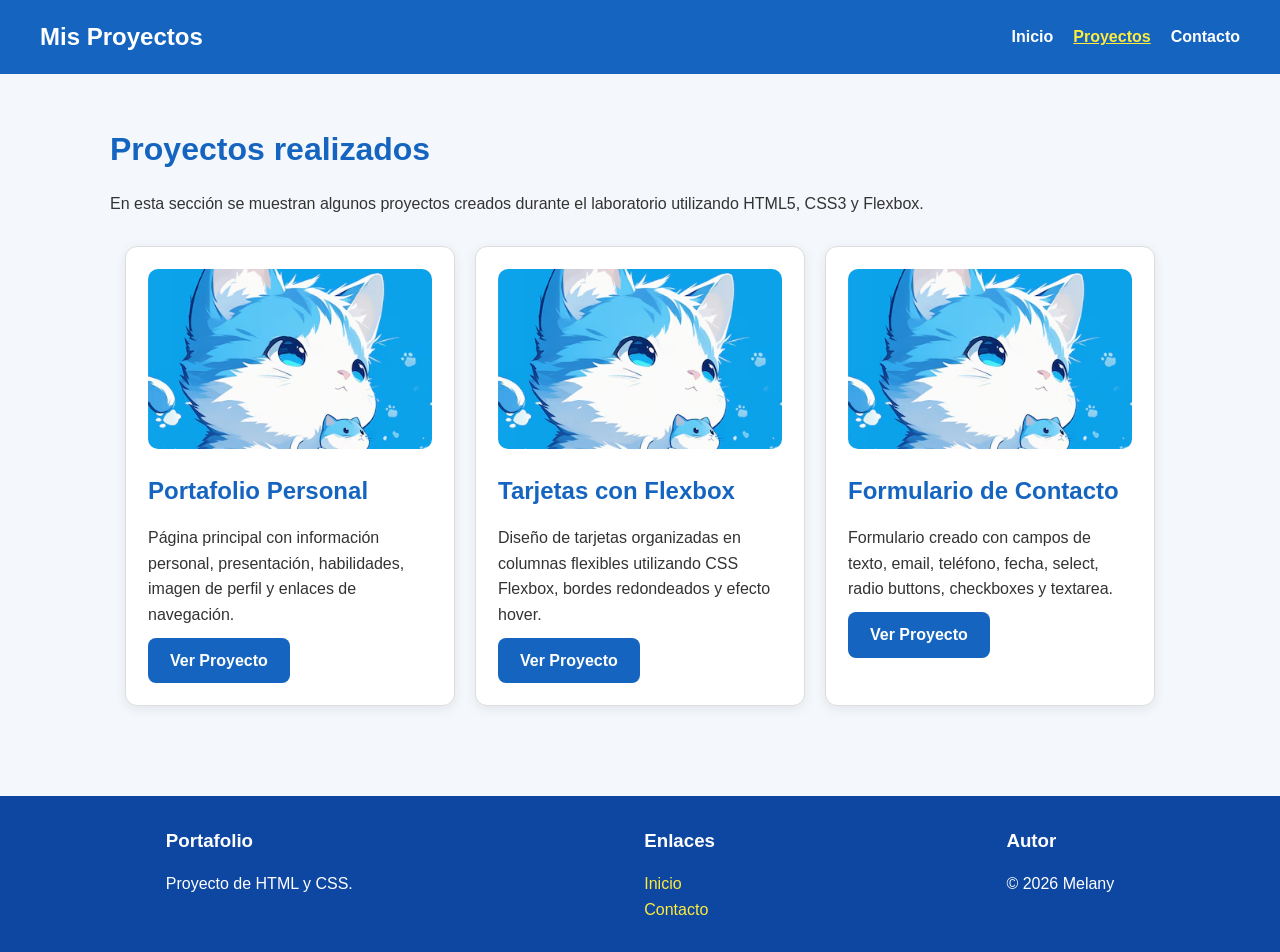
==== paginas/proyectos.html @ ca510959 "Subir laboratorio 1 completo" ====
<!DOCTYPE html>
<html lang="es">
<head>
    <meta charset="UTF-8">
    <meta name="viewport" content="width=device-width, initial-scale=1.0">
    <title>Mis Proyectos</title>
    <link rel="stylesheet" href="../css/estilos.css">
</head>
<body>

<header>
    <div class="logo">Mis Proyectos</div>

    <nav id="nav-principal">
        <ul>
            <li><a href="../index.html">Inicio</a></li>
            <li><a href="proyectos.html" class="activo">Proyectos</a></li>
            <li><a href="contacto.html">Contacto</a></li>
        </ul>
    </nav>
</header>

<main class="contenedor seccion">
    <h1>Proyectos realizados</h1>

    <p>
        En esta sección se muestran algunos proyectos creados durante el laboratorio
        utilizando HTML5, CSS3 y Flexbox.
    </p>

    <section class="tarjetas-grid">

        <article class="tarjeta">
            <img src="../img/perfil.jpg" alt="Imagen del proyecto portafolio personal">
            <h2>Portafolio Personal</h2>
            <p>
                Página principal con información personal, presentación, habilidades,
                imagen de perfil y enlaces de navegación.
            </p>
            <a href="../index.html" class="btn-primario">Ver Proyecto</a>
        </article>

        <article class="tarjeta">
            <img src="../img/perfil.jpg" alt="Imagen del proyecto tarjetas con Flexbox">
            <h2>Tarjetas con Flexbox</h2>
            <p>
                Diseño de tarjetas organizadas en columnas flexibles utilizando CSS Flexbox,
                bordes redondeados y efecto hover.
            </p>
            <a href="#" class="btn-primario">Ver Proyecto</a>
        </article>

        <article class="tarjeta">
            <img src="../img/perfil.jpg" alt="Imagen del proyecto formulario de contacto">
            <h2>Formulario de Contacto</h2>
            <p>
                Formulario creado con campos de texto, email, teléfono, fecha, select,
                radio buttons, checkboxes y textarea.
            </p>
            <a href="contacto.html" class="btn-primario">Ver Proyecto</a>
        </article>

    </section>
</main>

<footer>
    <div>
        <h3>Portafolio</h3>
        <p>Proyecto de HTML y CSS.</p>
    </div>

    <div>
        <h3>Enlaces</h3>
        <p><a href="../index.html">Inicio</a></p>
        <p><a href="contacto.html">Contacto</a></p>
    </div>

    <div>
        <h3>Autor</h3>
        <p>&copy; 2026 Melany</p>
    </div>
</footer>

</body>
</html>
---- css/estilos.css ----
* {
    margin: 0;
    padding: 0;
    box-sizing: border-box;
}

/* Estilos generales */
body {
    font-family: Arial, sans-serif;
    font-size: 16px;
    background-color: #f4f7fb;
    color: #333;
    line-height: 1.6;
}

/* Encabezado */
header {
    display: flex;
    justify-content: space-between;
    align-items: center;
    flex-wrap: wrap;
    padding: 18px 40px;
    background-color: #1565c0;
    color: white;
}

.logo {
    font-size: 24px;
    font-weight: bold;
}

/* Navegación */
nav ul {
    display: flex;
    gap: 20px;
    list-style: none;
    flex-wrap: wrap;
}

nav a {
    color: white;
    text-decoration: none;
    font-weight: bold;
}

nav a:hover,
nav a.activo {
    color: #ffeb3b;
    text-decoration: underline;
}

/* Contenedores */
.contenedor {
    max-width: 1100px;
    margin: auto;
    padding: 20px;
}

.seccion {
    margin-top: 30px;
    margin-bottom: 30px;
}

/* Hero */
.hero {
    display: flex;
    flex-direction: column;
    align-items: center;
    justify-content: center;
    min-height: 55vh;
    text-align: center;
    padding: 50px 20px;
    background: linear-gradient(135deg, #e3f2fd, #ffffff);
}

.hero h1 {
    font-size: 42px;
    color: #0d47a1;
    margin-bottom: 15px;
}

.hero p {
    max-width: 700px;
    margin-bottom: 12px;
}

/* Títulos */
h1,
h2,
h3 {
    color: #1565c0;
    margin-bottom: 15px;
}

/* Botones */
.btn-primario,
.btn-secundario {
    display: inline-block;
    padding: 10px 22px;
    border-radius: 8px;
    border: none;
    text-decoration: none;
    cursor: pointer;
    font-weight: bold;
    margin-top: 10px;
}

.btn-primario {
    background-color: #1565c0;
    color: white;
}

.btn-primario:hover {
    background-color: #0d47a1;
}

.btn-secundario {
    background-color: #e0e0e0;
    color: #333;
}

.btn-secundario:hover {
    background-color: #bdbdbd;
}

/* Sobre mí */
.sobre-mi {
    display: flex;
    gap: 25px;
    align-items: center;
    flex-wrap: wrap;
}

.sobre-mi img {
    width: 230px;
    border-radius: 12px;
    border: 4px solid #1565c0;
}

/* Habilidades */
.lista-habilidades {
    display: flex;
    flex-wrap: wrap;
    gap: 12px;
    list-style: none;
}

.lista-habilidades li {
    background-color: #1565c0;
    color: white;
    padding: 10px 16px;
    border-radius: 20px;
}

/* Lista de proyectos del index */
.lista-proyectos {
    margin-left: 25px;
}

.lista-proyectos li {
    margin-bottom: 8px;
}

/* Tarjetas */
.tarjetas-grid {
    display: flex;
    flex-wrap: wrap;
    gap: 20px;
    justify-content: center;
    padding: 30px 0;
}

.tarjeta {
    flex: 1 1 280px;
    max-width: 330px;
    background-color: white;
    padding: 22px;
    border: 1px solid #ddd;
    border-radius: 12px;
    box-shadow: 0 3px 12px rgba(0, 0, 0, 0.08);
    transition: transform 0.2s;
}

.tarjeta:hover {
    transform: translateY(-4px);
}

.tarjeta img {
    width: 100%;
    height: 180px;
    object-fit: cover;
    border-radius: 10px;
    margin-bottom: 15px;
}

/* Formulario */
.formulario {
    background-color: white;
    padding: 25px;
    border-radius: 12px;
    box-shadow: 0 3px 12px rgba(0, 0, 0, 0.08);
    margin-top: 20px;
}

fieldset {
    border: 1px solid #ccc;
    border-radius: 10px;
    padding: 18px;
    margin-bottom: 20px;
}

legend {
    font-weight: bold;
    color: #1565c0;
    padding: 0 8px;
}

label {
    display: block;
    margin-top: 12px;
    font-weight: bold;
}

input,
select,
textarea {
    width: 100%;
    padding: 10px;
    margin-top: 6px;
    border: 1px solid #bbb;
    border-radius: 6px;
    font-size: 15px;
}

textarea {
    resize: vertical;
}

input:focus,
select:focus,
textarea:focus {
    outline: none;
    border-color: #1565c0;
    box-shadow: 0 0 5px rgba(21, 101, 192, 0.4);
}

/* Radio y checkbox */
.opcion {
    display: flex;
    align-items: center;
    gap: 8px;
    margin-top: 8px;
}

.opcion input {
    width: auto;
    margin-top: 0;
}

.opcion label {
    margin-top: 0;
    font-weight: normal;
}

/* Botones del formulario */
.botones-form {
    display: flex;
    gap: 12px;
    flex-wrap: wrap;
}

/* Footer */
footer {
    display: flex;
    justify-content: space-around;
    flex-wrap: wrap;
    gap: 20px;
    background-color: #0d47a1;
    color: white;
    padding: 30px;
    margin-top: 40px;
}

footer h3 {
    color: white;
}

footer a {
    color: #ffeb3b;
    text-decoration: none;
}

footer a:hover {
    text-decoration: underline;
}

/* Responsive */
@media (max-width: 700px) {
    header {
        flex-direction: column;
        gap: 15px;
        text-align: center;
    }

    nav ul {
        justify-content: center;
    }

    .hero h1 {
        font-size: 32px;
    }

    .sobre-mi {
        justify-content: center;
        text-align: center;
    }

    .tarjeta {
        max-width: 100%;
    }

    footer {
        text-align: center;
    }
}
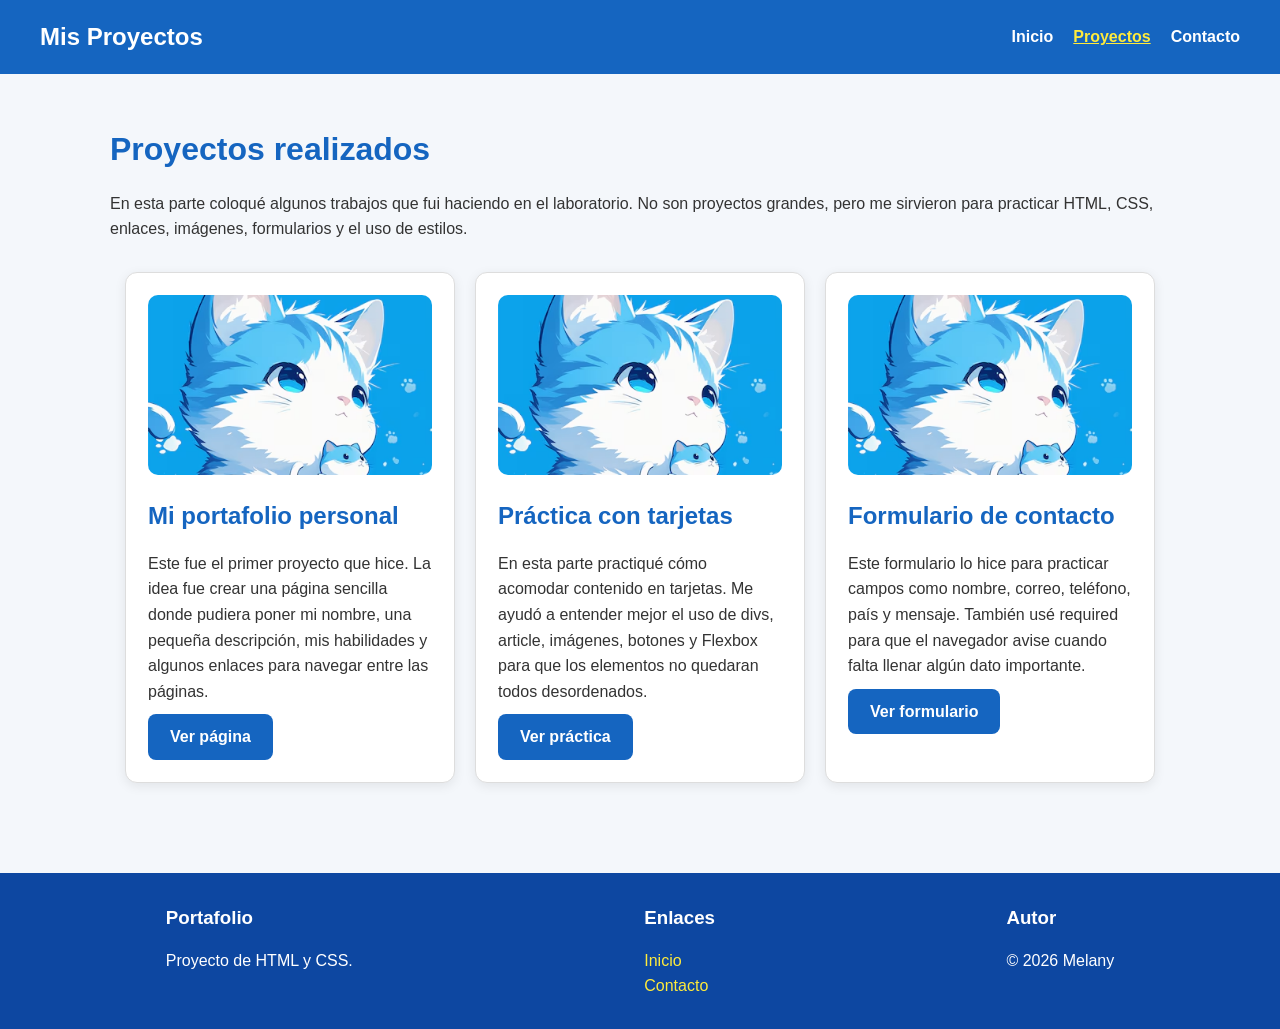
==== commit 53987668: "corregi las tarjetas informacion" ====
--- a/paginas/proyectos.html
+++ b/paginas/proyectos.html
@@ -24,40 +24,44 @@
     <h1>Proyectos realizados</h1>
 
     <p>
-        En esta sección se muestran algunos proyectos creados durante el laboratorio
-        utilizando HTML5, CSS3 y Flexbox.
+        En esta parte coloqué algunos trabajos que fui haciendo en el laboratorio.
+        No son proyectos grandes, pero me sirvieron para practicar HTML, CSS,
+        enlaces, imágenes, formularios y el uso de estilos.
     </p>
 
     <section class="tarjetas-grid">
 
         <article class="tarjeta">
-            <img src="../img/perfil.jpg" alt="Imagen del proyecto portafolio personal">
-            <h2>Portafolio Personal</h2>
+            <img src="../img/perfil.jpg" alt="Imagen del portafolio personal">
+            <h2>Mi portafolio personal</h2>
             <p>
-                Página principal con información personal, presentación, habilidades,
-                imagen de perfil y enlaces de navegación.
+                Este fue el primer proyecto que hice. La idea fue crear una página sencilla
+                donde pudiera poner mi nombre, una pequeña descripción, mis habilidades y
+                algunos enlaces para navegar entre las páginas.
             </p>
-            <a href="../index.html" class="btn-primario">Ver Proyecto</a>
+            <a href="../index.html" class="btn-primario">Ver página</a>
         </article>
 
         <article class="tarjeta">
-            <img src="../img/perfil.jpg" alt="Imagen del proyecto tarjetas con Flexbox">
-            <h2>Tarjetas con Flexbox</h2>
+            <img src="../img/perfil.jpg" alt="Imagen de práctica con tarjetas">
+            <h2>Práctica con tarjetas</h2>
             <p>
-                Diseño de tarjetas organizadas en columnas flexibles utilizando CSS Flexbox,
-                bordes redondeados y efecto hover.
+                En esta parte practiqué cómo acomodar contenido en tarjetas. Me ayudó a
+                entender mejor el uso de divs, article, imágenes, botones y Flexbox para
+                que los elementos no quedaran todos desordenados.
             </p>
-            <a href="#" class="btn-primario">Ver Proyecto</a>
+            <a href="#" class="btn-primario">Ver práctica</a>
         </article>
 
         <article class="tarjeta">
-            <img src="../img/perfil.jpg" alt="Imagen del proyecto formulario de contacto">
-            <h2>Formulario de Contacto</h2>
+            <img src="../img/perfil.jpg" alt="Imagen del formulario de contacto">
+            <h2>Formulario de contacto</h2>
             <p>
-                Formulario creado con campos de texto, email, teléfono, fecha, select,
-                radio buttons, checkboxes y textarea.
+                Este formulario lo hice para practicar campos como nombre, correo,
+                teléfono, país y mensaje. También usé required para que el navegador
+                avise cuando falta llenar algún dato importante.
             </p>
-            <a href="contacto.html" class="btn-primario">Ver Proyecto</a>
+            <a href="contacto.html" class="btn-primario">Ver formulario</a>
         </article>
 
     </section>
